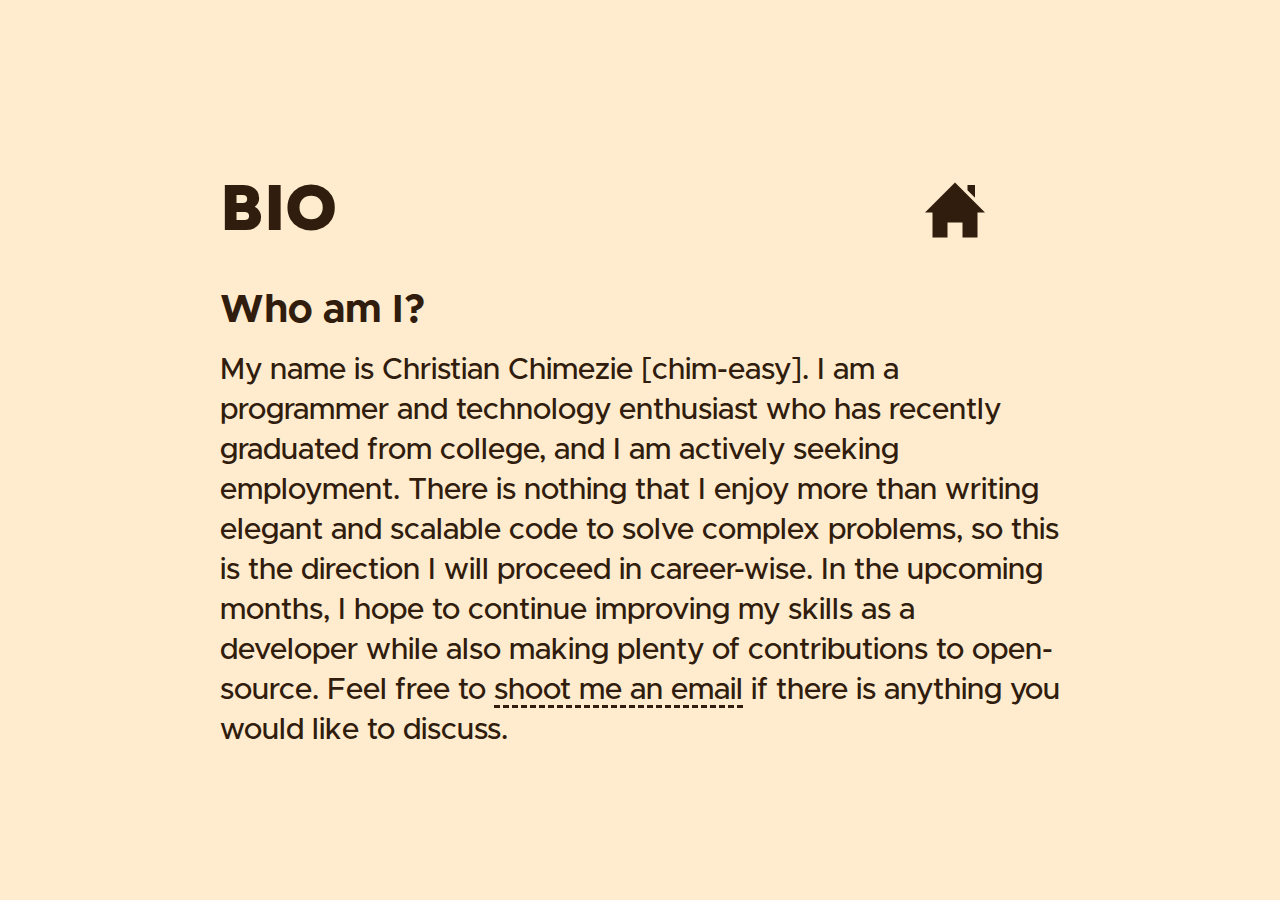
==== bio.html @ a327198a "Add home icon to biopage." ====
<!DOCTYPE html>
<html>
	<head>
		<meta charset="utf-8">
		<meta name="viewport" content="width=device-width, initial-scale=1.0"> 
		<link rel="stylesheet" href="styles/main.css">
	</head>
	<body>
		<main class='biopage'>
			<nav>
				<div>
					<h2>bio</h2>
				</div>
				<div>
					<a href='index.html'>
						<div class='home-button'>
							<img src='assets/home-icon.svg' />
						</div>
					</a>
				</div>
			</nav>
			<h3>Who am I?</h3>
			<p>
				My name is Christian Chimezie [chim-easy].
				I am a programmer and technology enthusiast who
				has recently graduated from college,
				and I am actively seeking employment.
				There is nothing that I enjoy more than writing
				elegant and scalable code to solve complex problems,
				so this is the direction I will proceed in career-wise.
				In the upcoming months, I hope to continue improving my
				skills as a developer while also making plenty of
				contributions to open-source.
				Feel free to <a href='mailto:chris.chimezie@gmail.com'>
				shoot me an email</a> if there is anything you would
				like to discuss.
			</p>
		</main>
	</body>
</html>
---- styles/main.css ----
@import url(./fonts.css);

html, body {
	margin: 0; padding: 0;
}

html {
	font-size: 10px;
}

body {
	background-color: blanchedalmond;
	color: rgb(48, 29, 13);
	font-size: 3rem;
}

main {
	width: 100%;
	max-width: 900px;
}

/* remove link styling */
a {
	color: inherit;
	text-decoration: none;
}

nav {
	display: flex;
	flex-direction: column;
}

nav > div:hover {
	background-color: wheat;
}

h1 {
	margin: 0;
	padding: 3rem;
	font-size: 2.5em;
	font-family: IntroBlack;
	text-transform: uppercase;
}

h2 {
	margin: 0;
	padding: 3rem;
	font-size: 2.15em;
	font-family: IntroBlack;
	text-transform: uppercase;
}

h3 {
	margin: 0;
	padding: 1rem 3rem;
	font-size: 1.33em;
	font-family: MetropolisBold, sans-serif;
}

p {
	margin: 0;
	padding: 1rem 3rem;
	font-size: 1em;
	font-family: MetropolisMedium, sans-serif;
	line-height: 40px;
}

p > a {
	border-bottom: dashed;
}

.biopage > nav {
	flex-direction: row;
}

.biopage > nav > div:nth-child(1) {
	flex-basis: 70%;
}

.biopage > nav > div:nth-child(2) {
	flex-basis: 30%;
}

.home-button {
	width: 100%; height: 100%;
	display: flex;
}

.home-button img {
	width: 2em;
	margin: auto;
}

/* large screens */
@media (min-width: 600px) {
	body {
		/* horizontally and vertically center the main element */
		min-height: 100vh;
		display: flex;
		align-items: center;
		justify-content: space-around;
	}
}

/* small screens */
@media (max-width: 600px) {
	body {
		font-size: 2rem;
	}
}
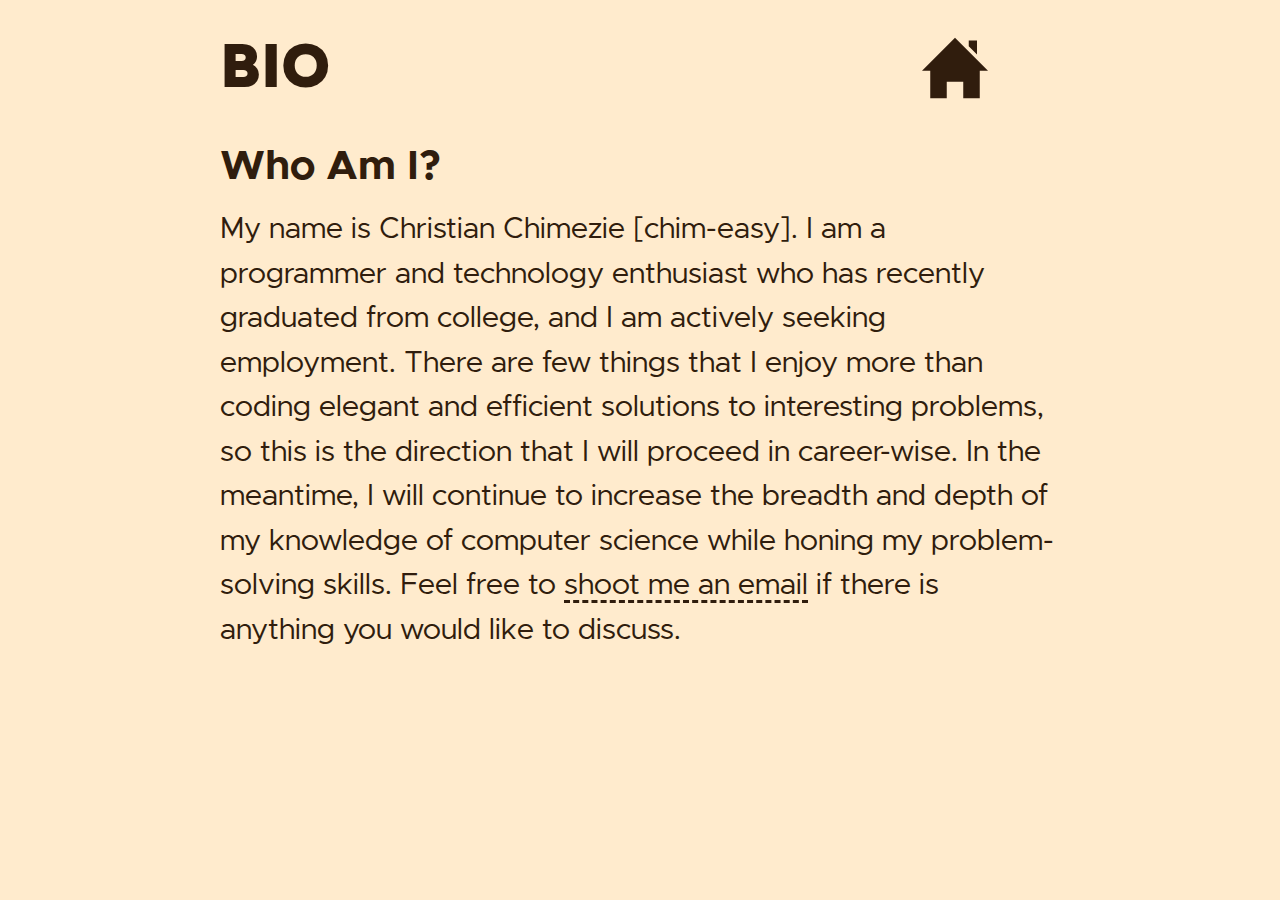
==== commit 589f5134: "Change bio wording." ====
--- a/bio.html
+++ b/bio.html
@@ -1,13 +1,15 @@
 <!DOCTYPE html>
 <html>
 	<head>
+		<title>Christian Chimezie - Bio</title>
 		<meta charset="utf-8">
 		<meta name="viewport" content="width=device-width, initial-scale=1.0"> 
 		<link rel="stylesheet" href="styles/main.css">
+		<link rel="icon" href="assets/favicon/favicon.ico">
 	</head>
 	<body>
 		<main class='biopage'>
-			<nav>
+			<nav class='simplified-nav'>
 				<div>
 					<h2>bio</h2>
 				</div>
@@ -19,22 +21,22 @@
 					</a>
 				</div>
 			</nav>
-			<h3>Who am I?</h3>
+			<h3>Who Am I?</h3>
 			<p>
 				My name is Christian Chimezie [chim-easy].
 				I am a programmer and technology enthusiast who
 				has recently graduated from college,
 				and I am actively seeking employment.
-				There is nothing that I enjoy more than writing
-				elegant and scalable code to solve complex problems,
-				so this is the direction I will proceed in career-wise.
-				In the upcoming months, I hope to continue improving my
-				skills as a developer while also making plenty of
-				contributions to open-source.
+				There are few things that I enjoy more than coding
+				elegant and efficient solutions to interesting problems,
+				so this is the direction that I will proceed in career-wise.
+				In the meantime, I will continue to increase the
+				breadth and depth of my knowledge of computer science
+				while honing my problem-solving skills. 
 				Feel free to <a href='mailto:chris.chimezie@gmail.com'>
 				shoot me an email</a> if there is anything you would
 				like to discuss.
 			</p>
 		</main>
 	</body>
-</html>+</html>
--- a/styles/main.css
+++ b/styles/main.css
@@ -8,10 +8,19 @@
 	font-size: 10px;
 }
 
+:root {
+	--bg-color: blanchedalmond;
+	--font-color: rgb(48, 29, 13);
+	--hover-color: wheat;
+}
+
 body {
-	background-color: blanchedalmond;
-	color: rgb(48, 29, 13);
+	background-color: var(--bg-color);
+	color: var(--font-color);
 	font-size: 3rem;
+	display: flex;
+	justify-content: center;
+	font-family: MetropolisRegular;
 }
 
 main {
@@ -30,10 +39,6 @@
 	flex-direction: column;
 }
 
-nav > div:hover {
-	background-color: wheat;
-}
-
 h1 {
 	margin: 0;
 	padding: 3rem;
@@ -45,7 +50,7 @@
 h2 {
 	margin: 0;
 	padding: 3rem;
-	font-size: 2.15em;
+	font-size: 1.85em;
 	font-family: IntroBlack;
 	text-transform: uppercase;
 }
@@ -53,32 +58,43 @@
 h3 {
 	margin: 0;
 	padding: 1rem 3rem;
-	font-size: 1.33em;
+	font-size: 1.25em;
 	font-family: MetropolisBold, sans-serif;
 }
 
 p {
 	margin: 0;
 	padding: 1rem 3rem;
-	font-size: 1em;
-	font-family: MetropolisMedium, sans-serif;
-	line-height: 40px;
+	font-size: 0.9em;
+	line-height: 1.5em;
 }
 
 p > a {
 	border-bottom: dashed;
 }
 
-.biopage > nav {
+.homepage nav div {
+	text-align: center;
+}
+
+.homepage > nav > div:hover {
+	background-color: var(--hover-color);
+}
+
+.simplified-nav  {
 	flex-direction: row;
 }
 
-.biopage > nav > div:nth-child(1) {
+.simplified-nav > div:nth-child(1) {
 	flex-basis: 70%;
 }
 
-.biopage > nav > div:nth-child(2) {
+.simplified-nav > div:nth-child(2) {
 	flex-basis: 30%;
+}
+
+.biopage {
+	font-size: 1.1em;
 }
 
 .home-button {
@@ -86,20 +102,25 @@
 	display: flex;
 }
 
+.home-button:hover {
+	background-color: var(--hover-color);
+}
+
 .home-button img {
 	width: 2em;
 	margin: auto;
 }
 
-/* large screens */
-@media (min-width: 600px) {
-	body {
-		/* horizontally and vertically center the main element */
-		min-height: 100vh;
-		display: flex;
-		align-items: center;
-		justify-content: space-around;
-	}
+.post-list > div:hover {
+	background-color: var(--hover-color);
+}
+
+.post-list p {
+	padding: 0 3rem;
+}
+
+.page-reload:hover {
+	background-color: var(--hover-color);
 }
 
 /* small screens */
@@ -107,4 +128,12 @@
 	body {
 		font-size: 2rem;
 	}
+
+	h2 {
+		font-size: 2.15em;
+	}
+
+	.homepage nav div {
+		text-align: unset;
+	}
 }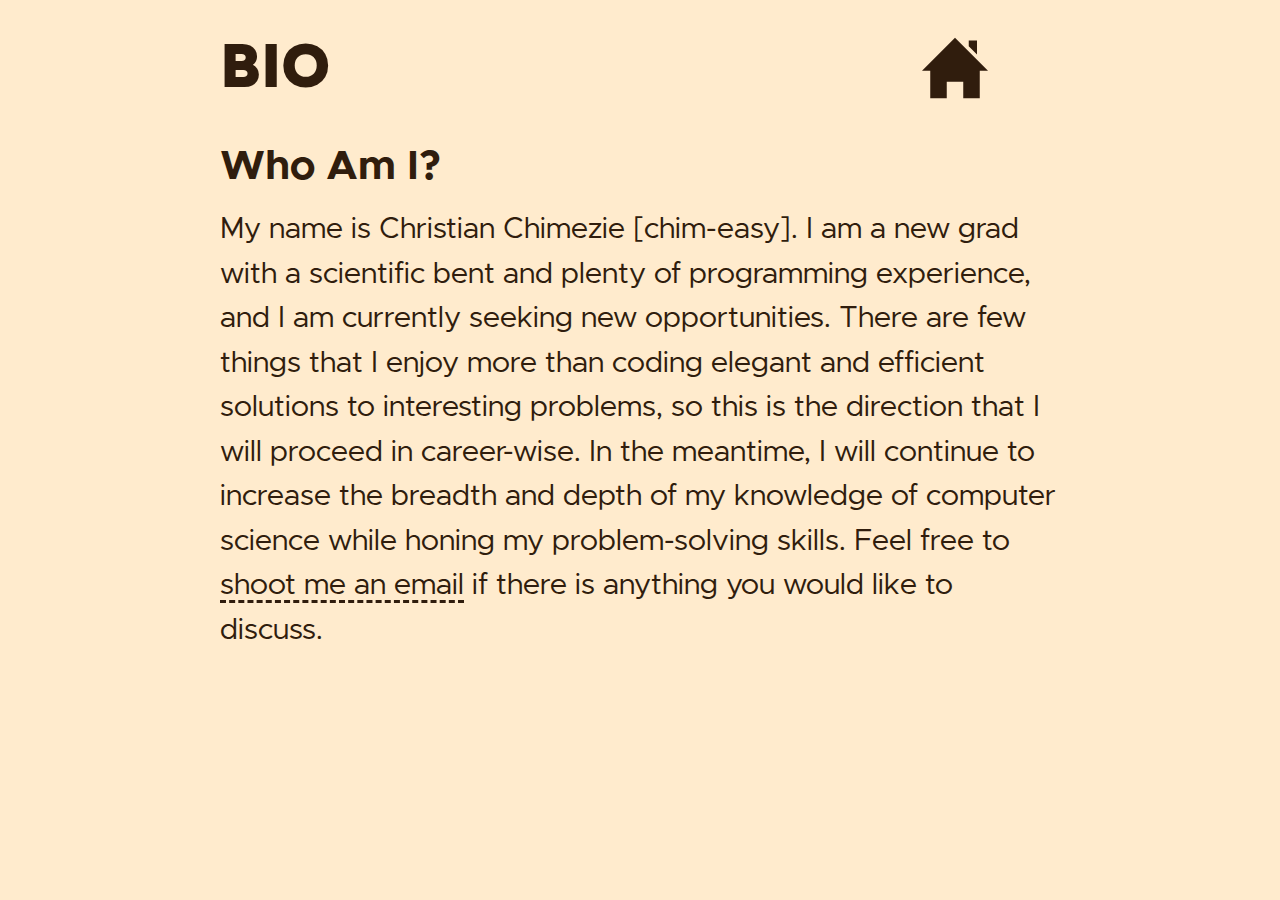
==== commit 484cf6ec: "Update bio." ====
--- a/bio.html
+++ b/bio.html
@@ -24,9 +24,9 @@
 			<h3>Who Am I?</h3>
 			<p>
 				My name is Christian Chimezie [chim-easy].
-				I am a programmer and technology enthusiast who
-				has recently graduated from college,
-				and I am actively seeking employment.
+				I am a new grad with a scientific bent and
+				plenty of programming experience,
+				and I am currently seeking new opportunities.
 				There are few things that I enjoy more than coding
 				elegant and efficient solutions to interesting problems,
 				so this is the direction that I will proceed in career-wise.
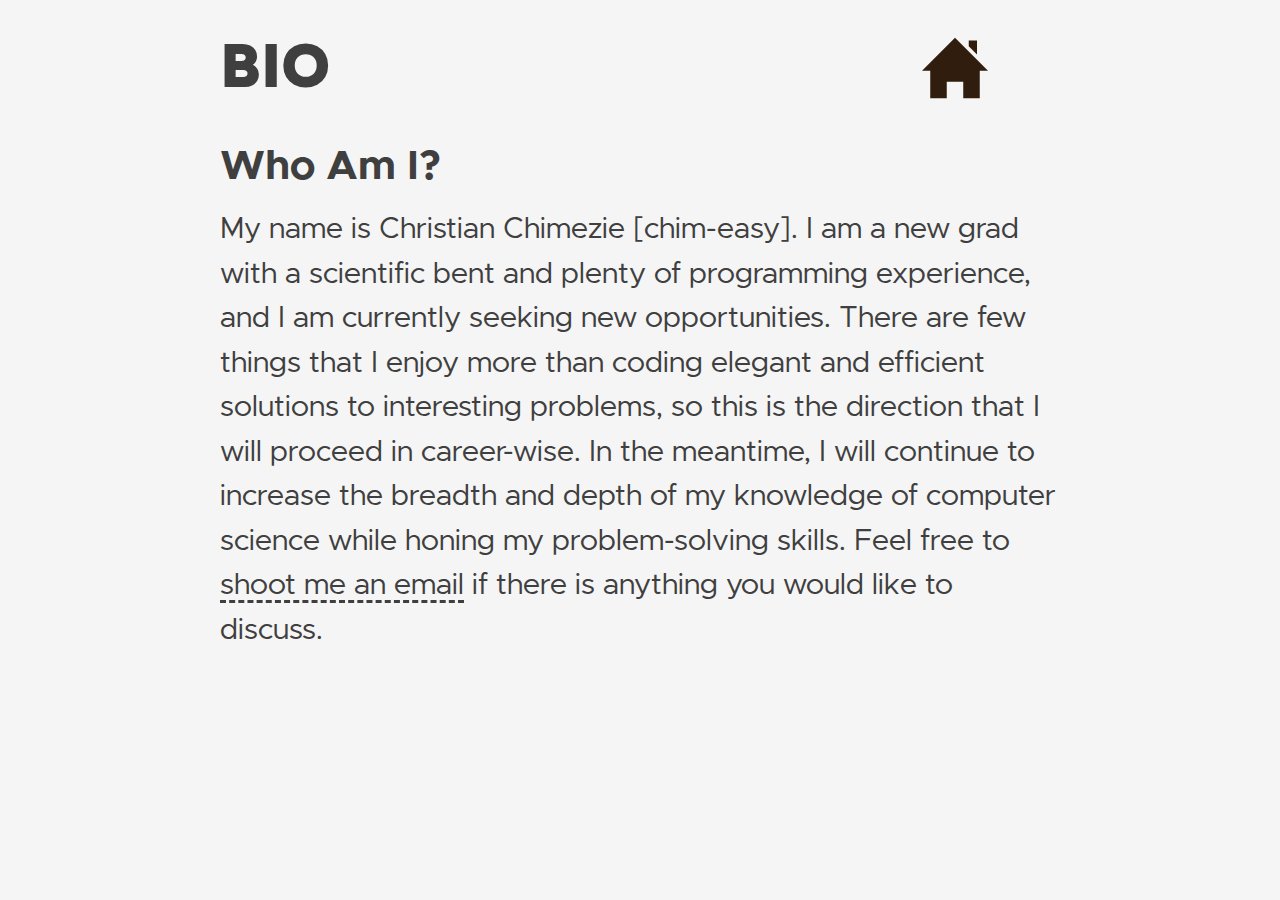
==== commit 17e42335: "Update favicon" ====
--- a/bio.html
+++ b/bio.html
@@ -5,7 +5,7 @@
 		<meta charset="utf-8">
 		<meta name="viewport" content="width=device-width, initial-scale=1.0"> 
 		<link rel="stylesheet" href="styles/main.css">
-		<link rel="icon" href="assets/favicon/favicon.ico">
+		<link rel="icon" href="assets/favicon.png">
 	</head>
 	<body>
 		<main class='biopage'>
--- a/styles/main.css
+++ b/styles/main.css
@@ -9,9 +9,9 @@
 }
 
 :root {
-	--bg-color: blanchedalmond;
-	--font-color: rgb(48, 29, 13);
-	--hover-color: wheat;
+	--bg-color: whitesmoke;
+	--font-color: rgb(63, 63, 63);
+	--hover-color: gainsboro;
 }
 
 body {
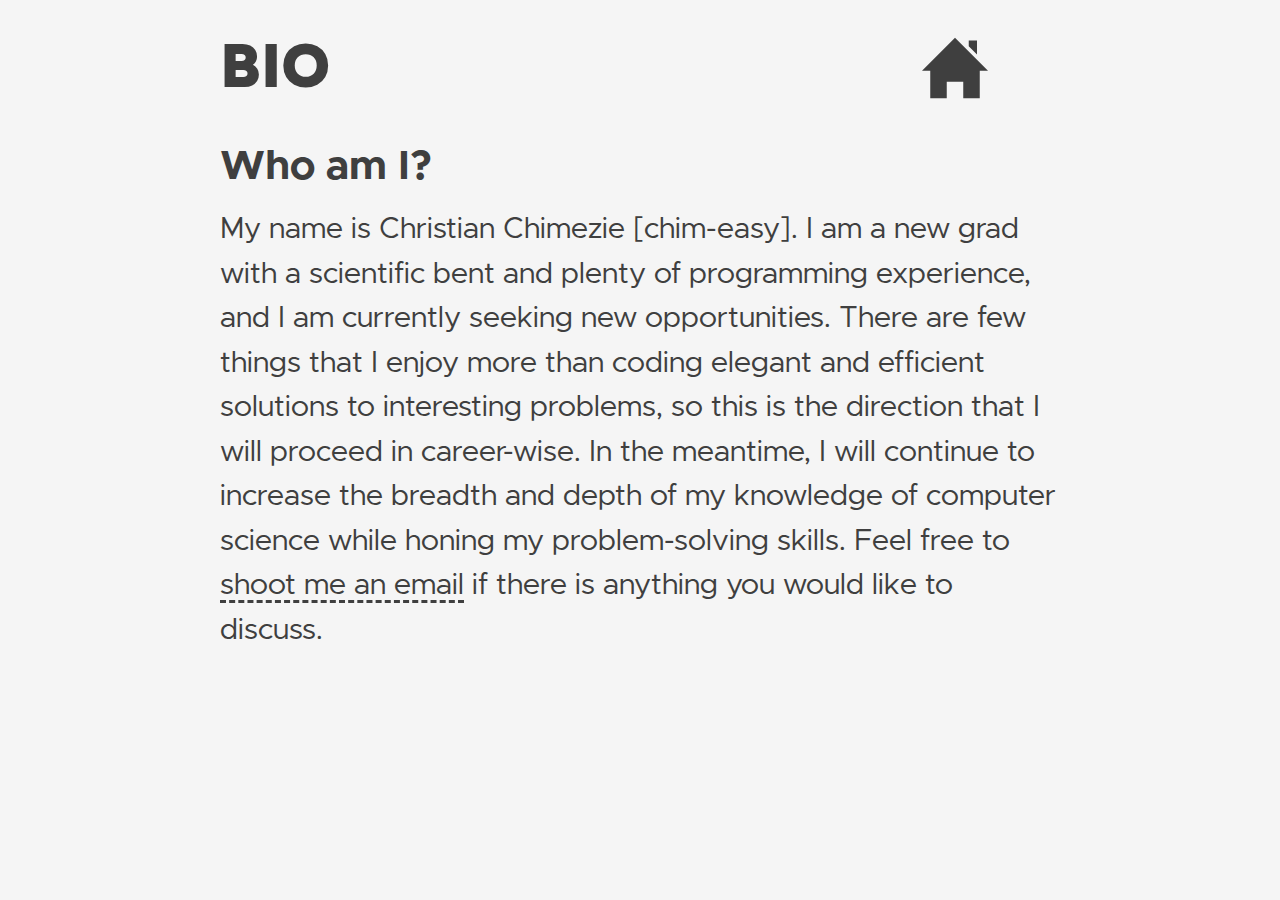
==== commit e52675df: "Change capitalization of biopage heading." ====
--- a/bio.html
+++ b/bio.html
@@ -21,7 +21,7 @@
 					</a>
 				</div>
 			</nav>
-			<h3>Who Am I?</h3>
+			<h3>Who am I?</h3>
 			<p>
 				My name is Christian Chimezie [chim-easy].
 				I am a new grad with a scientific bent and
